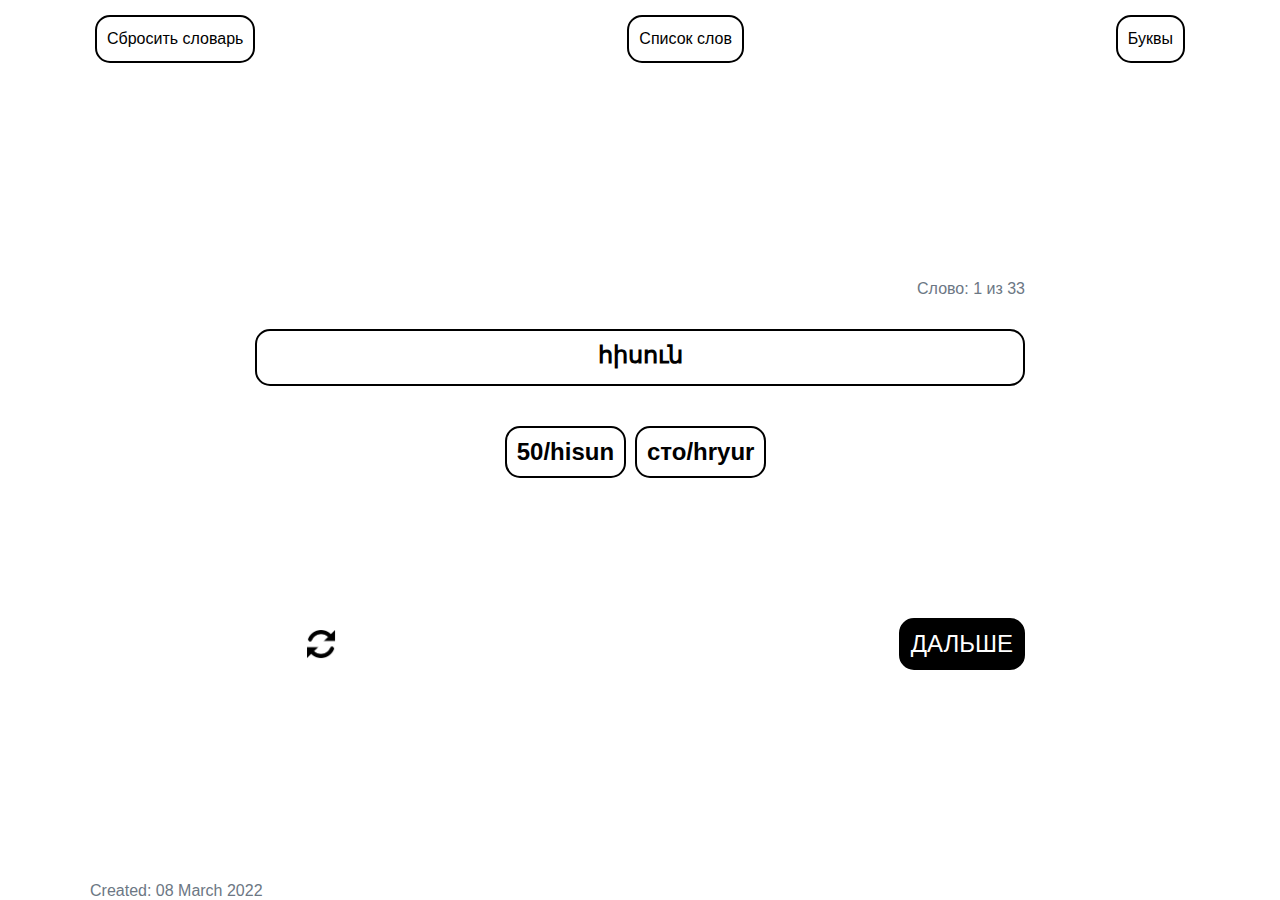
==== index.html @ 8bbb45d2 "First commit" ====
<!DOCTYPE html>
<!-- http://armenianabc_words.surge.sh/ -->
<html lang="ru">
<head>
	<meta charset="UTF-8">
	<meta name="viewport" content="width=device-width, initial-scale=1.0">
	<meta http-equiv="X-UA-Compatible" content="ie=edge">
	<link rel="apple-touch-icon" sizes="180x180" href="apple-touch-icon.png">
	<link rel="icon" type="image/png" sizes="32x32" href="favicon-32x32.png">
	<link rel="icon" type="image/png" sizes="16x16" href="favicon-16x16.png">
	<link rel="icon" type="image/png" sizes="192x192" href="/android-chrome-192x192.png">
	<link rel="icon" type="image/png" sizes="512x512" href="/android-chrome-512x512.png">
	<meta name="theme-color" content="#ffffff">
	<title>Слова - тренажёр</title>
	<link href="css/style.css" rel="stylesheet">
</head>
	<body>
		<div class="links-wrapper">
			<button class="new-words-link reset-data">Сбросить словарь</button>
			<a class="new-words-link" a href="dictionary.html">Список слов</a>
			<a class="new-words-link" a href="http://armenianabc.surge.sh">Буквы</a>
		</div>
		<div class="container">
			<div class="expression-number"></div>
			<div class="question">
			</div>
			<div class="preposition"></div>
			<div class="answers">
			</div>
			<div class="checking checking-incorrect hidden">Неверно. Выберите заново</div>
			<div class="checking checking-correct hidden">Верно. Можно продолжать</div>
			<div class="buttons-wrapper">
				<div class="reload-btn">Начать заново</div>
				<button class="nextButton">Дальше</button>
			</div>
		</div>
		<div class="version">Created: <span>08 March 2022</span></div>
	<script src="js/model.js"></script>
	<script src="js/main.js"></script>
	</body>
</html>
---- css/style.css ----
* {
    box-sizing: border-box;
  }
  
  body {
    margin: 0;
    font-size: 16px;
    line-height: 1.2;
    color: black;
    font-family: Arial, sans-serif;
    background-color: #ffffff;
    height: 100vh;
    display: flex;
    flex-direction: column;
    position: relative;
    max-width: 1120px;
    margin: 0 auto;
  }
  
  *,
  *:before,
  *:after {
    box-sizing: border-box;
    margin: 0;
    padding: 0;
  }
  
  html,
  body {
    height: 100%;
  }
  
  /* body:before,
  body:after {
    content: "";
    display: block;
    height: 50%;
    background: #EBFBFF;
  }
  
  body:after {
    background: #1539CF;
  } */
  
  .nav {
    display: none;
    overflow: hidden;
    position: absolute;
    right: 0;
    top: 0;
    height: auto;
    background: #fff;
    border-radius: 5px;
    box-shadow: 0 10px 35px rgba(0, 0, 0, 0.2);
  }
  
  .nav__cb {
    z-index: -1000;
    position: absolute;
    left: 0;
    top: 0;
    opacity: 0;
    pointer-events: none;
  }
  
  .nav__content {
    position: relative;
    width: 92px;
    height: 80px;
    transition: all 1s cubic-bezier(0.49, -0.3, 0.68, 1.23);
  }
  
  /* .nav__cb:checked~.nav { */
  .nav.active {
    transition: width 1s cubic-bezier(0.48, 0.43, 0.29, 1.3);
    width: 250px;
  }
  
  /* .nav__cb:checked~.nav__content { */
  .nav.active .nav__content {
    transition: all 1s cubic-bezier(0.48, 0.43, 0.29, 1.3);
    height: 410px;
    width: 250px;
  }
  
  .nav__items {
    position: relative;
    width: 410px;
    height: 100%;
    padding: 20px;
    padding-top: 80px;
    list-style-type: none;
    font-size: 0;
  }
  
  .nav__item {
    display: flex;
    width: 180px;
    color: #6C7784;
    font-size: 14px;
    line-height: 45px;
    font-family: Helvetica, Arial, sans-serif;
    font-weight: bold;
    perspective: 1000px;
    transition: color 0.3s;
    cursor: pointer;
  }
  
  .nav__item:hover,
  a.nav__item-text:hover {
    color: #1539CF;
  }
  
  .nav__item-text {
    display: block;
    height: 100%;
    transform: rotateY(-70deg);
    opacity: 0;
    transition: transform 0.7s cubic-bezier(0.48, 0.43, 0.7, 2.5), opacity 0.7s;
  }
  
  a.nav__item-text {
    text-decoration: none;
    color: #6C7784;
  }
  .nav.active .nav__content .nav__item-text{
  /* .nav__cb:checked~.nav__content .nav__item-text { */
    transform: rotateY(0);
    opacity: 1;
    transition: transform 0.7s cubic-bezier(0.48, 0.43, 0.7, 2.5), opacity 0.2s;
  }
  
  .nav__item:nth-child(1) .nav__item-text {
    transition-delay: 0.3s;
  }
  .nav.active .nav__content .nav__item:nth-child(1) .nav__item-text {
  /* .nav__cb:checked~.nav__content .nav__item:nth-child(1) .nav__item-text { */
    transition-delay: 0s;
  }
  
  .nav__item:nth-child(2) .nav__item-text {
    transition-delay: 0.2s;
  }
  
  .nav.active .nav__content .nav__item:nth-child(2) .nav__item-text {
  /* .nav__cb:checked~.nav__content .nav__item:nth-child(2) .nav__item-text { */
    transition-delay: 0.1s;
  }
  
  .nav__item:nth-child(3) .nav__item-text {
    transition-delay: 0.1s;
  }
  
  .nav.active .nav__content .nav__item:nth-child(3) .nav__item-text {
  /* .nav__cb:checked~.nav__content .nav__item:nth-child(3) .nav__item-text { */
    transition-delay: 0.2s;
  }
  
  .nav__item:nth-child(4) .nav__item-text {
    transition-delay: 0s;
  }
  .nav.active .nav__content .nav__item:nth-child(4) .nav__item-text {
  /* .nav__cb:checked~.nav__content .nav__item:nth-child(4) .nav__item-text { */
    transition-delay: 0.3s;
  }
  
  .nav__btn {
    position: absolute;
    right: 0;
    top: 0;
    width: 90px;
    height: 90px;
    padding: 36px 31px;
    cursor: pointer;
  }
  
  .nav__btn:before,
  .nav__btn:after {
    content: "";
    display: block;
    width: 28px;
    height: 4px;
    border-radius: 2px;
    background: #6C7784;
    transform-origin: 50% 50%;
    transition: transform 1s cubic-bezier(0.48, 0.43, 0.29, 1.3), background-color 0.3s;
  }
  
  .nav__btn:before {
    margin-bottom: 10px;
  }
  
  .nav__btn:hover:before,
  .nav__btn:hover:after {
    /* background: #1539CF; */
    background: black;
  }
  .nav.active .nav__btn:before {
  /* .nav__cb:checked~.nav__btn:before { */
    transform: translateY(7px) rotate(-225deg);
  }
  
  .nav.active .nav__btn:after {
  /* .nav__cb:checked~.nav__btn:after { */
    transform: translateY(-7px) rotate(225deg);
  }
  /* /// */
  
  .proverb {
    display: none;
    position: absolute;
    z-index: 2;
    height: 100vh;
    width: 100w;
    background-color: #fff;
    top: 0;
    left: 0;
    right: 0;
    bottom: 0;
    align-items: center;
  }
  
  .proverb-expression {
    margin: auto;
    width: 400px;
    font-size: 25px;
    background-color: #ECF9F1;
    border-radius: 5px;
    padding: 25px;
    line-height: 1.4;
    border: 3px solid #ECF9F1;
    border-left: 3px solid #50C77A;
    border-top-left-radius: 0%;
    border-bottom-left-radius: 0%;
    position: relative;
  }
  
  .click-me {
    position: absolute;
    top: 0;
    right: 0;
    cursor: pointer;
    width: 30px;
    height: 30px;
  }
  
  button {
    border: none;
    outline: none;
  }
  
  .container {
    position: relative;
    z-index: 1;
    margin: auto;
    max-width: 800px;
    width: 100%;
    min-height: 400px;
   
    padding-left: 15px;
    padding-right: 15px;
  
    position: relative;
  }
  
  h2 {
    font-size: 45px;
    line-height: 45px;
    color: #000;
    font-weight: 500;
    font-family: PTSans, Arial, sans-serif;
  }
  
  h3 {
    font-size: 18px;
    line-height: 30px;
    color: #000;
    font-weight: 500;
    font-family: PTSans, Arial, sans-serif;
  }
  
  .question,
  .answers button {
    font-weight: bold;
    border: 2px solid black;
    background-color: white;
    color: black;
    border-radius: 15px;
    padding: 10px;
  }
  
  
  button, 
  .nextButton,
  .number,
  .reload-btn,
  .delete-btn {
    border: 2px solid black;
    color: white;
    background-color: black;
    border-radius: 15px;
    padding: 10px;
  }
  
  .delete-btn:hover, .nextButton:hover {
    transition: all .25s ease-in;
    color: #000;
    background-color: #fff;
  }
  
  .nextButton {
    text-transform: uppercase;
  }
  
  .question {
    display: block;
    width: 100%;
    font-size: 24px;
    text-align: center;
    margin: 0 auto;
    margin-top: 30px;
    padding: 10px;
    padding-bottom: 15px;
  }
  
  .answers {
    display: block;
    margin-top: 40px;
    text-align: center;
  }
  
  .answers button {
    margin-bottom: 10px;
    cursor: pointer;
  }
  
  button {
    font-size: 24px;
    text-align: center;
    padding: 10px;
  }
  
  .buttons-wrapper {
    display: flex;
    justify-content: space-between;
    margin-top: 130px;
  }
  
  .nextButton {
    display: block;
    font-size: 24px;
    text-align: center;
    padding: 10px;
    margin-right: 0;
    margin-left: auto;
    cursor: pointer;
  }
  
  .reload-btn {
    border: 2px solid transparent;
    background-image: url('../reload.png');
    background-repeat: no-repeat;
    background-position: center;
    object-fit: cover;
    background-color: #fff;
    color: transparent;
    background-size: 25%;
    transition: all .25s ease-in;
  }
  
  .reload-btn:hover {
    cursor: pointer;
    transition: all .25s ease-in;
    background-color: #fff;
    background-image: none;
    color: lightslategray;
  }
  
  .checking {
    width: calc(100% - 30px);
    border-radius: 10px;
    padding: 5px 20px;
    color: black;
    position: absolute;
    bottom: 140px;
    left: 15px;
  }
  
  .checking-incorrect {
    background-color: lightpink;
  }
  .checking-correct {
    background-color: lightgreen;
  }
  
  .expression-number {
    color: #6C7784;
    text-align: right;
  }
  
  .hidden {
    display: none;
  }
  
  .links-wrapper {
    margin: 15px;
    display: flex;
    justify-content: space-between;
  }
  
  .new-words-link,
  button.new-words-link {
    font-size: 16px;
    line-height: 24px;
    border: 2px solid black;
    color: #000;
    background-color: #fff;
    border-radius: 15px;
    padding: 10px;
    text-decoration: none;
  
    display: flex;
    align-items: center;
  
    cursor: pointer;
  }
  
  .new-words-link:hover {
    color: white;
    background-color: black;
    transition: all .25s ease-in;
    text-decoration: none;
  }
  
  table {
    font-size: 24px;
    line-height: 1.4;
  }
  
  .version {
    color: #6C7784;
    float: right;
    padding-left: 10px;
  }
  
  @media (max-width: 786px) {
    table,
    .delete-btn {
      font-size: 16px;
    }
    .new-words-link, button.new-words-link {
      padding: 5px;
      line-height: 1.2;
    }
    .buttons-wrapper {
      margin-top: 90px;
    }
    .version{
      font-size: 8px;
    }
  }
  
  @media (max-width: 565px) {
    .question {
      margin-top: 10px;
    }
    nav.nav {
      display: block;
      z-index: 10;
    }
    .links-wrapper.links-wrapper_form {
      display: flex;
    }
    .container {
      padding-top: 20px;
    }
  }
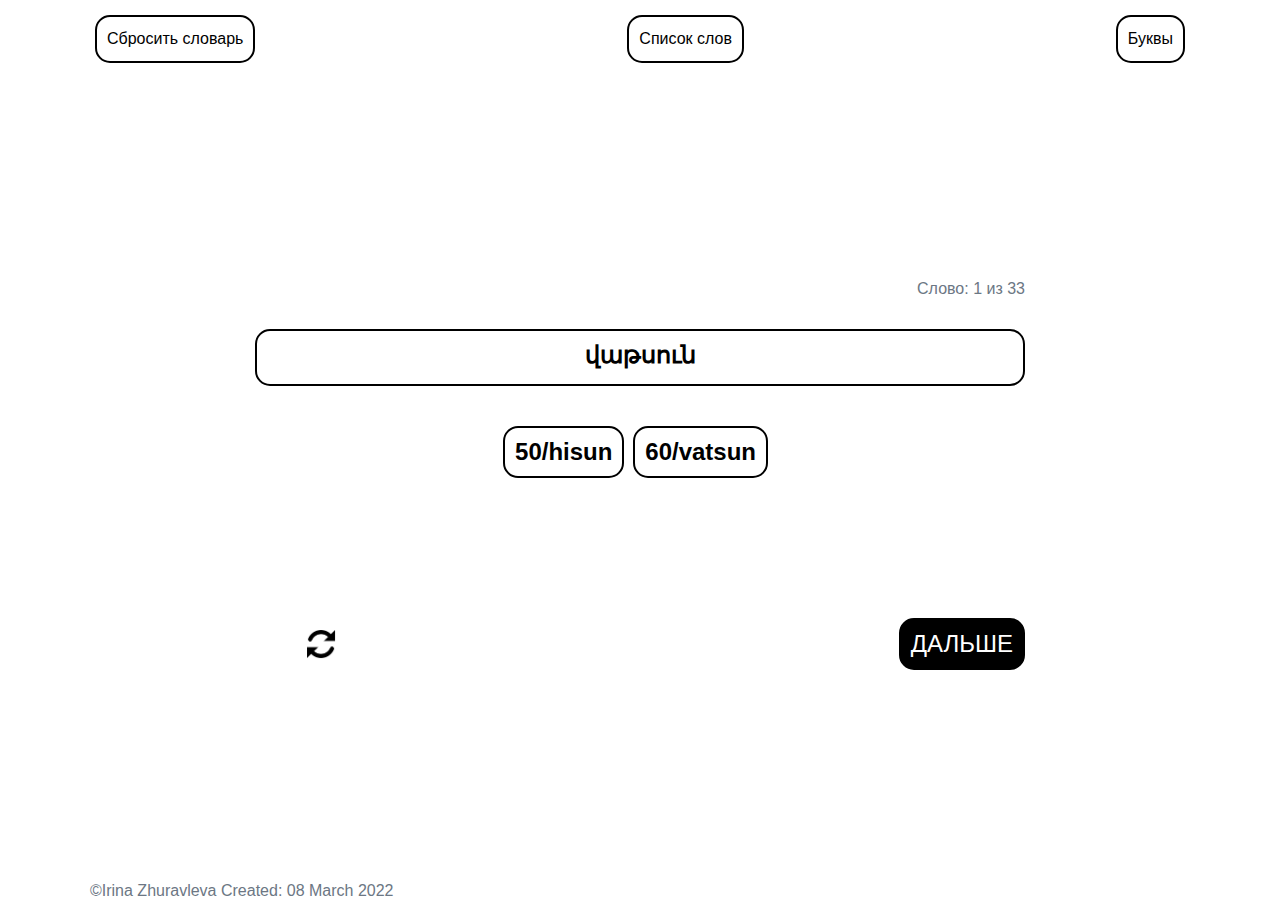
==== commit a069977d: "Favicon is changed" ====
--- a/index.html
+++ b/index.html
@@ -8,8 +8,11 @@
 	<link rel="apple-touch-icon" sizes="180x180" href="apple-touch-icon.png">
 	<link rel="icon" type="image/png" sizes="32x32" href="favicon-32x32.png">
 	<link rel="icon" type="image/png" sizes="16x16" href="favicon-16x16.png">
-	<link rel="icon" type="image/png" sizes="192x192" href="/android-chrome-192x192.png">
-	<link rel="icon" type="image/png" sizes="512x512" href="/android-chrome-512x512.png">
+	<link rel="icon" type="ico" href="favicon.ico">
+
+	<link rel="icon" type="image/png" sizes="192x192" href="android-chrome-192x192.png">
+	<link rel="icon" type="image/png" sizes="512x512" href="android-chrome-512x512.png">
+
 	<meta name="theme-color" content="#ffffff">
 	<title>Слова - тренажёр</title>
 	<link href="css/style.css" rel="stylesheet">
@@ -34,7 +37,7 @@
 				<button class="nextButton">Дальше</button>
 			</div>
 		</div>
-		<div class="version">Created: <span>08 March 2022</span></div>
+		<div class="version">©Irina Zhuravleva Created: <span>08 March 2022</span></div>
 	<script src="js/model.js"></script>
 	<script src="js/main.js"></script>
 	</body>
